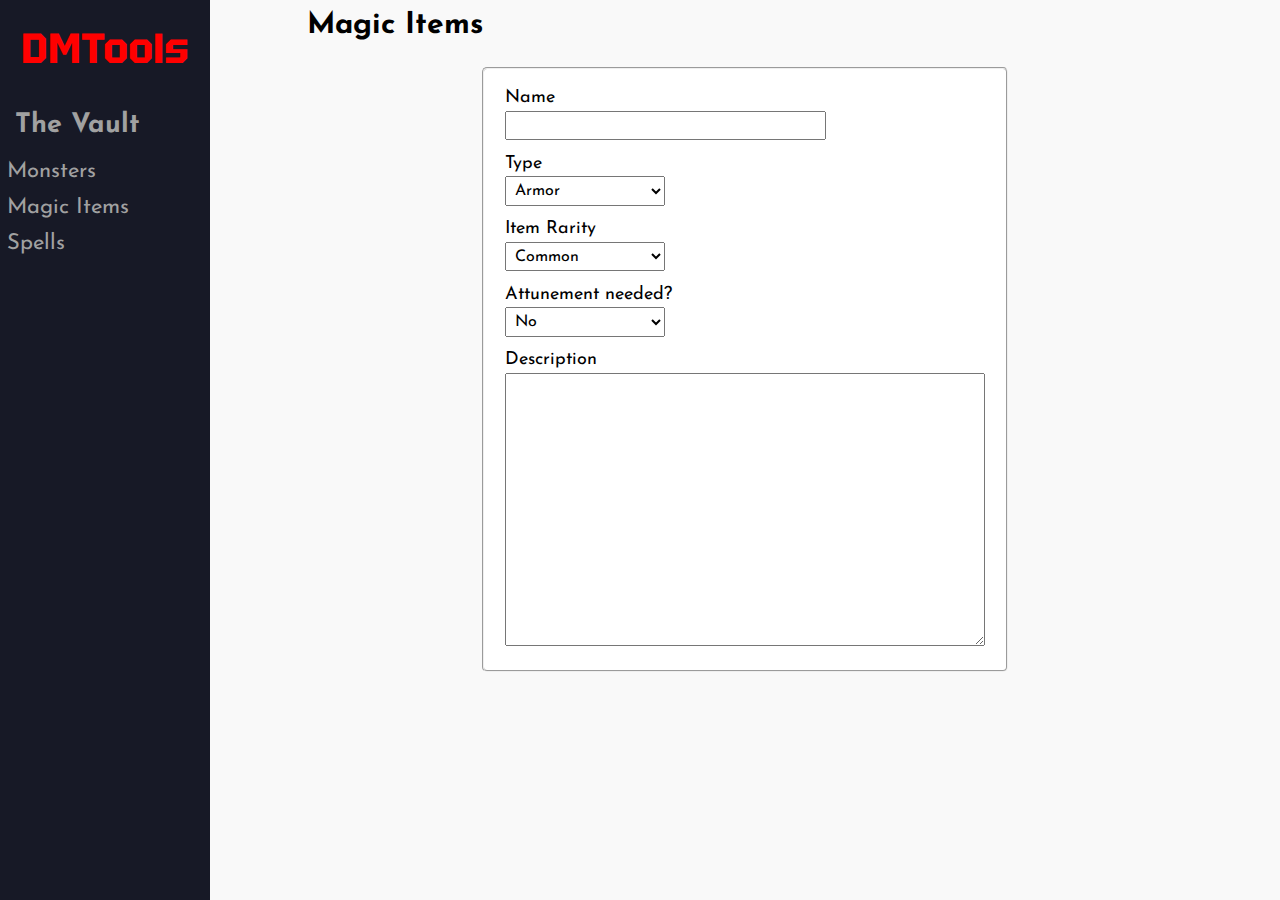
==== forms/newMagicItem.html @ ee166437 "Add files via upload" ====
<!DOCTYPE html>
<html lang="en">
    <head>
        <meta charset="UTF-8" />
        <meta name="viewport" content="width=device-width, initial-scale=1.0" />
        <title>DMtools | Magic Items</title>
        <link rel="stylesheet" href="../css/styles.css" />
        <link rel="preconnect" href="https://fonts.googleapis.com">
        <link rel="preconnect" href="https://fonts.gstatic.com" crossorigin>
        <link href="https://fonts.googleapis.com/css2?family=Tektur:wght@700&Bebas+Neue&family=Josefin+Sans&family=Rubik:wght@700&&display=swap" rel="stylesheet">
    </head>
    <body>
        <div class="sidebar">
            <h1>DMTools</h1>
            <ul>
              <a href="#"><li><h2>The Vault</h2></li></a>
              <a href="../index.html?category=monsters"><li>Monsters</li></a>
              <a href="../index.html?category=magicItems"><li>Magic Items</li></a>
              <a href="../index.html?category=spells"><li>Spells</li></a>
            </ul>
        </div>
        <main>
            <div class="manageBtns">
                <h3 class="breadCrumb">Magic Items</h3>
            </div>
            <form name="createMagicItem">
                <fieldset>
                    <label for="itemName" class="textbox">
                        <p>Name</p>
                        <input type="text" name="itemName" id="itemName">
                    </label>
                    <label for="itemType">
                        <p>Type</p>
                        <select name="itemType" id="itemType">
                            <option value="armor">Armor</option>
                            <option value="potion">Potion</option>
                            <option value="ring">Ring</option>
                            <option value="rod">Rod</option>
                            <option value="scroll">Scroll</option>
                            <option value="staff">Staff</option>
                            <option value="wand">Wand</option>
                            <option value="weapon">Weapon</option>
                            <option value="wonderousItem">Wonderous Item</option>
                        </select>
                    </label>
                    <label for="itemRarity">
                        <p>Item Rarity</p>
                        <select name="itemRarity" id="itemRarity">
                            <option value="common">Common</option>
                            <option value="uncommon">Uncommon</option>
                            <option value="rare">Rare</option>
                            <option value="veryRare">Very Rare</option>
                            <option value="legendary">Legendary</option>
                            <option value="artifact">Artifact</option>
                        </select>
                    </label>
                    <label for="itemAttunement">
                        <p>Attunement needed?</p>
                        <select name="itemAttunement" id="itemAttunement">
                            <option value="no">No</option>
                            <option value="yes">Yes</option>
                        </select>
                    </label>
                    <label for="itemDescription">
                        <p>Description</p>
                        <textarea name="itemDescription" id="itemDescription"></textarea>
                    </label>
                </fieldset>
            </form>
        </main>
    </body>
</html>
---- css/styles.css ----
body {
    display: grid;
    background-color: #F9F9F9;
    font-family: 'Josefin Sans', sans-serif;
    grid-template-columns: 1fr 6fr;
    /* grid-template-rows: 48px auto; */
    /* height: 100vh; */
    margin: 0;
}

/* SIDEBAR STYLING */

.sidebar {
    background-color: #171926;
    color: #A1A1A1;
    /* grid-row: 1/3; */
    height: 100vh;
    position: -webkit-sticky;
    position: sticky;
    top: 0;
}

h1 {
    text-align: center;
    color: #ff0000;
    font-size: 42px;
    margin: 0.5em;
    font-family: 'Tektur', sans-serif;
    cursor: default;
}

h2 {
    font-size: 27px;
    margin: 0.3em;
    }

ul {
    list-style-type: none;
    padding: 0;
    margin: 0;
}

ul li {
    font-size: 22px;
    padding: 0.3em;
}

ul li:hover {
    background-color: #2F3143;
    cursor: pointer;
}

a {
    text-decoration: none;
    color: #A1A1A1;
}

/* TOP BAR STYLING */

.manageBtns {
    display: flex;
    padding: 7px;
}

.breadCrumb {
    margin: 0.1em 3em;
    font-size: 30px;
}

.addNew, #submitButton {
    margin-left: auto;
    background-color: #0a0a4c;
    color: #c4c4c4;
    height: fit-content;
    border-radius: 2px;
    padding: 0.5em;
}

.addNew:hover, #submitButton:hover {
  cursor: pointer;
}

button#submitButton {
    border: none;
    margin: auto;
    display: block;
    padding: 0.7em 1em;
    font-size: 17px;
    font-family: 'Josefin Sans', sans-serif;
}

/* PAGE STYLING */

.dataList {
    background-color: #ECEBEE;
}

div.headers, div.data {
    display: flex;
    justify-content: space-between;
    width: 75%;
    margin: auto;
    padding: 0 0.6em 0 0.8em;
}

div.headers p {
    margin: 1em 0 0 0;
}

div.data {
    background-color: white;
    border-radius: 3px;
    margin-top: 1em;
}

div.data:hover {
    box-shadow: 0 0 10px 2px rgba(134, 134, 134, 0.2);
    cursor: pointer;
}

div.dropdown {
    background-color: white;
    width: 75%;
    margin: auto;
    border-radius: 0 0 3px 3px;
    padding: 0.7em;
    /* border-top: 2px solid lightgray; */
}

div.noDropDown {
    display: none;
}

.seperator {
    border: 1px solid lightgray;
}

div.dropDownActive {
    border-radius: 3px 3px 0 0;
}

div.dropDownActive p {
    margin-bottom: 0;
}

div.dropdown p {
    margin: 0;
    padding: 0.7em 0.7em 0 0.7em;
}

.description, div.headers p {
    font-weight: bold;
}

/* SPACING ITEMS IN THE FORGE LIST */

div.spells div.headers, div.spells div.data, div.spells div.dropdown {
    width: 90%;
}

.spellLevel {
    width: 50px;
}

.spellName {
    width: 200px;
}

.spellSchool {
    width: 110px;
}

.spellCastTime {
    width: 110px;
}

.spellDuration {
    width: 80px;
}

.spellRange {
    width: 70px;
}

.spellArea {
    width: 100px;
}

.spellAttackSave {
    width: 90px;
}

.monsterCR {
    width: 30px;
}

.monsterName {
    width: 350px;
}

/* TEMP STYLING */

.monsterHP {
    width: 60px;
}

.monsterAC {
    width: 30px;
}

/* TEMP STYLING END */

.monsterType {
    width: 100px;
}

.monsterSize {
    width: 100px;
}

.itemName {
    width: 400px;
}

.itemType {
    width: 120px;
}

.itemRarity {
    width: 150px;
}

.itemAttunement {
    width: 100px;
}

/* FORM STYLING */

label {
    display: flex;
    flex-direction: column;
    margin: 0.8em 0.5em;
    font-size: 18px;
}

label p {
    margin: 0 0 0.2em 0;
}

fieldset {
    width: 30em;
    margin: 1em auto 0 auto;
    background-color: white;
    border-radius: 5px;
}

input, select {
    padding: 0.3em;
    width: 19.2em;
    font-size: 16px;
    font-family: 'Josefin Sans', sans-serif;
}

select {
    width: 10em;
}

textarea {
    width: 35.5em;
    height: 20em;
}

/* STYLING FOR SPECIFIC FORM ELEMENTS/COMBOS */

.numberAndSelect {
    flex-direction: row;
    flex-wrap: wrap;
}

.numberAndSelect p {
    margin: 0 81% 0.2em 0;
}

.numberAndSelect select, .numberAndSelect input {
    width: 10em;
    margin-right: 0.3em;
}

.numberAndSelect input, .number input {
    width: 2.7em;
}

.monsterBaseStats, .monsterSavingThrows {
    display: flex;
    justify-content: space-between;
}

.statList {
    display: flex;
    margin: 1.7em 0 0.7em 0;
}

.statList label {
    margin: 0 0.7em;
}

label.monsterTextArea textarea {
    width: 40em;
}

form p.formHeader {
    font-size: 18;
    font-weight: bold;
    margin: 0;
    position: relative;
    top: 0.7em;
    left: 0.6em;
}

div.monsterHasSavingThrow input, div.monsterSkillsList label p input, div.monsterLanguages label p input {
    width: fit-content;
}

div.monsterSkillsList label {
    display: flex;
    flex-direction: row;
    margin: 0.5em;
}

div.monsterSkillsList label p {
    width: 10em;
    margin: 0.3em 0.3em 0 0;
    height: fit-content;

}

div.monsterSkillsList, div.monsterLanguages {
    display: grid;
    grid-template-columns: auto auto;
}

div.monsterLanguages label {
    margin: 0.8em 0.5em 0 0.5em;
}

div.monsterGrid, div.monsterSimpleStats {
    display: grid;
    grid-template-columns: 1fr 1fr;
}

div.monsterGrid p span {
    margin-right: 0.3em;
    font-weight: bold;
}

div.monsterBaseStats, div.monsterDescriptions {
    grid-column: 1/3;
}

div.monstersBaseStats {
    display: flex;
    margin-bottom: 0.7em;
}

div.monstersBaseStats p span {
    font-weight: lighter;
}

p.monstersBaseStatsPTag {
    font-weight: bold;
    grid-column: 1/3;
}

.sidebarOffScreen {
    top: -30px;
}
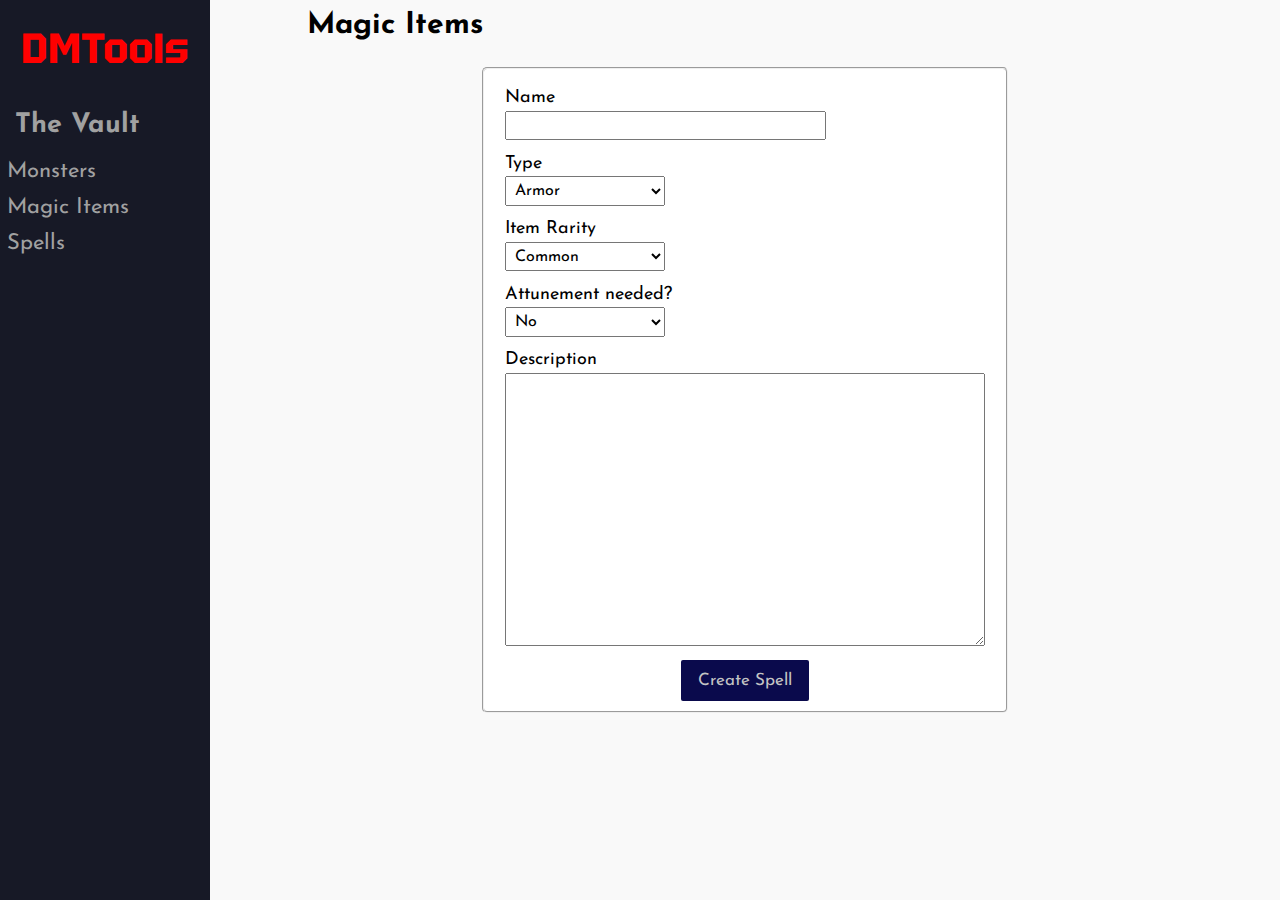
==== commit 76c2409a: "Add files via upload" ====
--- a/forms/newMagicItem.html
+++ b/forms/newMagicItem.html
@@ -13,10 +13,10 @@
         <div class="sidebar">
             <h1>DMTools</h1>
             <ul>
-              <a href="#"><li><h2>The Vault</h2></li></a>
-              <a href="../index.html?category=monsters"><li>Monsters</li></a>
-              <a href="../index.html?category=magicItems"><li>Magic Items</li></a>
-              <a href="../index.html?category=spells"><li>Spells</li></a>
+                <a href="../index.html"><li><h2>The Vault</h2></li></a>
+              <a href="../list/index.html?category=monsters"><li>Monsters</li></a>
+              <a href="../list/index.html?category=magicItems"><li>Magic Items</li></a>
+              <a href="../list/index.html?category=spells"><li>Spells</li></a>
             </ul>
         </div>
         <main>
@@ -27,7 +27,7 @@
                 <fieldset>
                     <label for="itemName" class="textbox">
                         <p>Name</p>
-                        <input type="text" name="itemName" id="itemName">
+                        <input type="text" name="itemName" id="itemName" required pattern="[A-Za-z0-9_\s]+" title="Letters, numbers, and underscores only">
                     </label>
                     <label for="itemType">
                         <p>Type</p>
@@ -65,6 +65,7 @@
                         <p>Description</p>
                         <textarea name="itemDescription" id="itemDescription"></textarea>
                     </label>
+                    <button type="submit" id="submitButton">Create Spell</button>
                 </fieldset>
             </form>
         </main>
--- a/css/styles.css
+++ b/css/styles.css
@@ -20,6 +20,12 @@
     top: 0;
 }
 
+/* Animations */
+
+
+
+/* Animations end */
+
 h1 {
     text-align: center;
     color: #ff0000;
@@ -148,7 +154,7 @@
     padding: 0.7em 0.7em 0 0.7em;
 }
 
-.description, div.headers p {
+div.headers p {
     font-weight: bold;
 }
 
@@ -373,4 +379,75 @@
 
 .sidebarOffScreen {
     top: -30px;
+}
+
+#supplementText {
+    font-size: 13px;
+    margin: 0 71% 0.2em 0;
+}
+
+.formComplete {
+    margin: 10em auto;
+    width: fit-content;
+    display: grid;
+    grid-template-columns: 1fr 1fr;
+    border: 2px solid black;
+    border-radius: 4px;
+    padding: 2em 3em;
+}
+
+.formComplete p {
+    grid-column: 1/3;
+    margin: 0 0 1em 0;
+    font-size: 19px;
+}
+
+.formComplete a {
+    width: 70%;
+    margin: auto;
+    background-color: #0a0a4c;
+    color: #c4c4c4;
+    border-radius: 2px;
+    padding: 0.5em;
+    font-size: 17px;
+    font-family: 'Josefin Sans', sans-serif;
+    text-align: center;
+}
+
+.formComplete a {
+    cursor: pointer;
+}
+
+.vaultCards {
+    display: flex;
+    justify-content: space-around;
+    background-color: #ECEBEE;
+}
+
+.vaultCard {
+    margin-top: 12em;
+    margin-bottom: auto;
+    position: relative;
+    top: -100px;
+    opacity: 0.0;
+    transition: top 0.7s, opacity 0.7s;
+}
+
+.vaultCard img {
+    max-width: 350px;
+    border-radius: 3px;
+}
+
+.vaultCard p {
+    background-color: #171926;
+    color: #c4c4c4;
+    padding: 0.5em;
+    text-align: center;
+    font-size: 27px;
+    border-radius: 5px;
+    margin: 0;
+}
+
+.vaultCard:hover {
+    cursor: pointer;
 }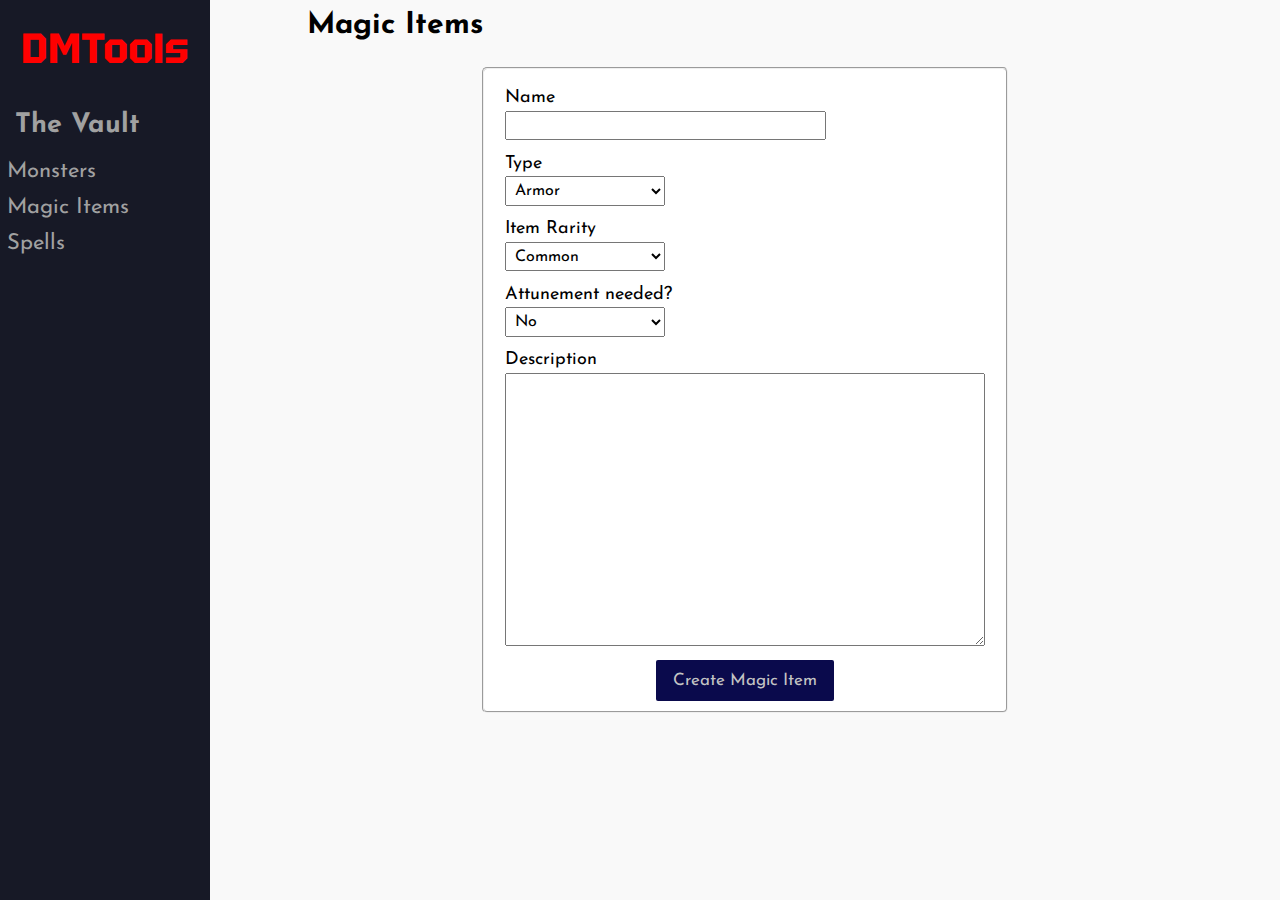
==== commit e18404e0: "Add files via upload" ====
--- a/forms/newMagicItem.html
+++ b/forms/newMagicItem.html
@@ -65,9 +65,10 @@
                         <p>Description</p>
                         <textarea name="itemDescription" id="itemDescription"></textarea>
                     </label>
-                    <button type="submit" id="submitButton">Create Spell</button>
+                    <button type="submit" id="submitButton">Create Magic Item</button>
                 </fieldset>
             </form>
         </main>
+        <script src="../scripts/magicItemForm.js" type="module"></script>
     </body>
 </html>